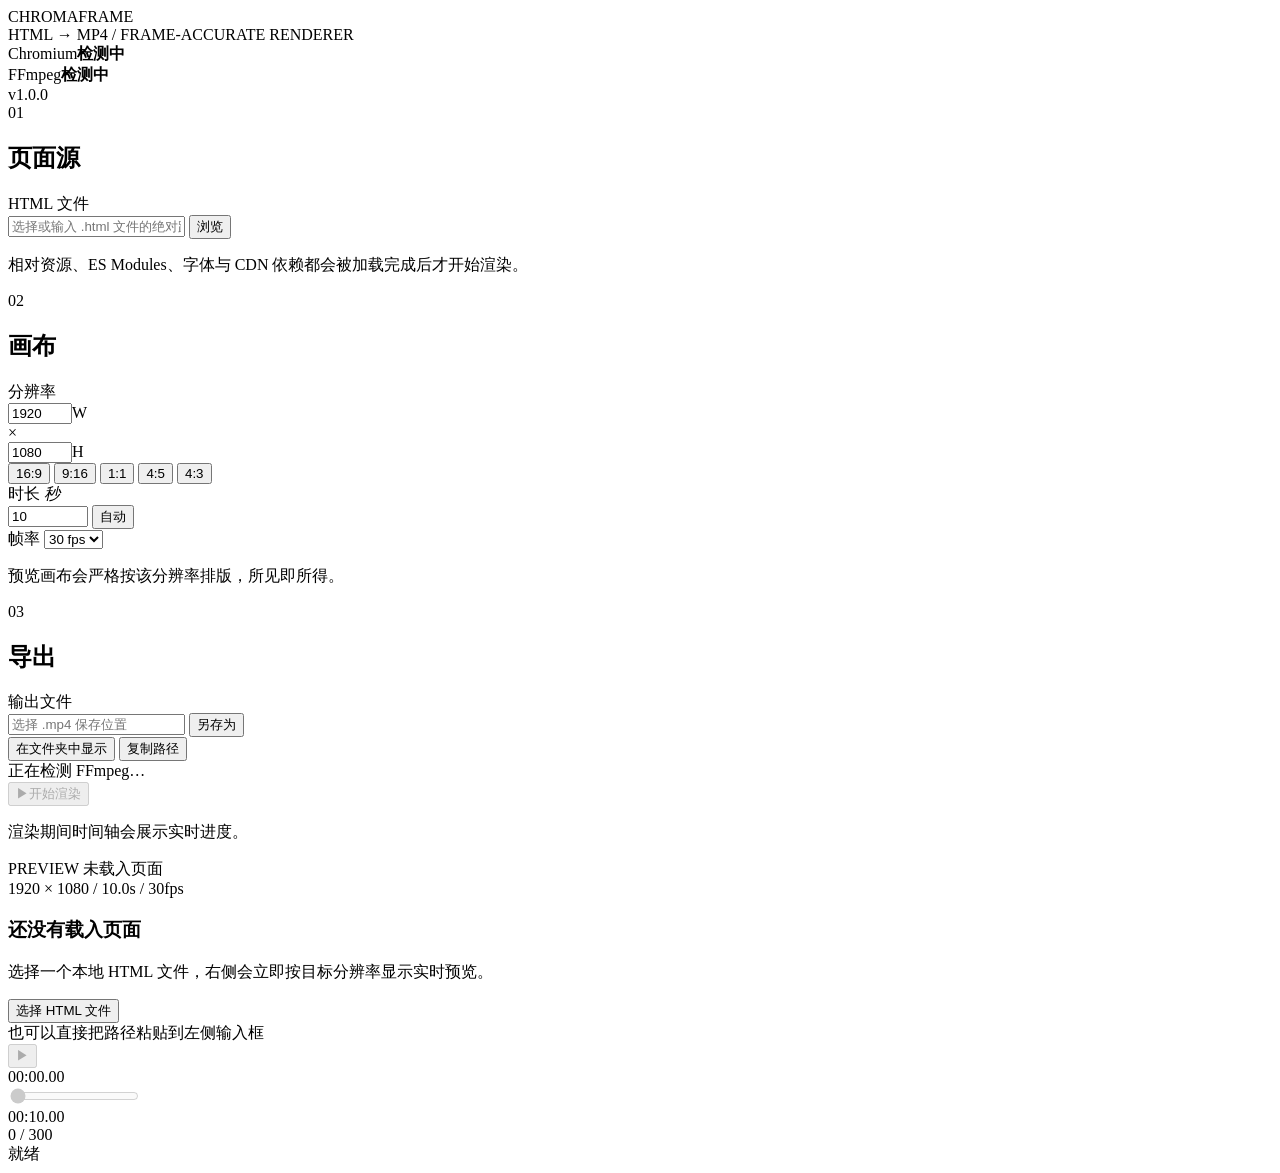
==== web/index.html @ 4ed8991b "Initial commit: Chromaframe HTML to MP4 renderer" ====
<!doctype html>
<html lang="zh-CN">
<head>
<meta charset="utf-8">
<meta name="viewport" content="width=device-width, initial-scale=1">
<title>Chromaframe</title>
<link rel="stylesheet" href="/static/style.css?v=1.0.0">
</head>
<body>
<div class="app">
  <header class="topbar">
    <div class="brand">
      <div class="mark" aria-hidden="true"><span></span><span></span><span></span></div>
      <div class="brand-text">
        <div class="brand-name">CHROMAFRAME</div>
        <div class="brand-sub">HTML → MP4 / FRAME-ACCURATE RENDERER</div>
      </div>
    </div>
    <div class="top-status">
      <div class="chip" id="chromeChip" title="用于预览和逐帧渲染的浏览器">
        <i class="dot"></i><span class="chip-label">Chromium</span><b id="chromeText">检测中</b>
      </div>
      <div class="chip" id="ffmpegChip" title="用于编码 H.264 MP4">
        <i class="dot"></i><span class="chip-label">FFmpeg</span><b id="ffmpegText">检测中</b>
      </div>
      <div class="chip version" id="versionChip">v1.0.0</div>
    </div>
  </header>

  <main class="workspace">
    <aside class="sidebar">
      <section class="panel">
        <div class="panel-head">
          <span class="index">01</span>
          <h2>页面源</h2>
        </div>
        <label class="field">
          <span class="label">HTML 文件</span>
          <div class="input-row">
            <input id="htmlPath" class="text-input" type="text" spellcheck="false" placeholder="选择或输入 .html 文件的绝对路径">
            <button class="btn ghost" id="browseHtml" type="button">浏览</button>
          </div>
        </label>
        <p class="hint" id="htmlHint">相对资源、ES Modules、字体与 CDN 依赖都会被加载完成后才开始渲染。</p>
      </section>

      <section class="panel">
        <div class="panel-head">
          <span class="index">02</span>
          <h2>画布</h2>
        </div>
        <label class="field">
          <span class="label">分辨率</span>
          <div class="res-row">
            <div class="num-wrap"><input id="width" class="num-input" type="number" min="64" max="7680" step="2" value="1920"><span class="unit">W</span></div>
            <span class="times">×</span>
            <div class="num-wrap"><input id="height" class="num-input" type="number" min="64" max="7680" step="2" value="1080"><span class="unit">H</span></div>
          </div>
        </label>
        <div class="ratio-row" id="ratioRow">
          <button class="ratio" data-w="1920" data-h="1080" type="button">16:9</button>
          <button class="ratio" data-w="1080" data-h="1920" type="button">9:16</button>
          <button class="ratio" data-w="1080" data-h="1080" type="button">1:1</button>
          <button class="ratio" data-w="1080" data-h="1350" type="button">4:5</button>
          <button class="ratio" data-w="1440" data-h="1080" type="button">4:3</button>
        </div>
        <div class="split-row">
          <label class="field compact">
            <span class="label">时长 <em>秒</em></span>
            <div class="input-row tight">
              <input id="duration" class="num-input wide" type="number" min="0.1" max="3600" step="0.1" value="10">
              <button class="btn tiny" id="autoDuration" type="button" title="向页面询问动画时长">自动</button>
            </div>
          </label>
          <label class="field compact">
            <span class="label">帧率</span>
            <select id="fps" class="select-input">
              <option value="24">24 fps</option>
              <option value="25">25 fps</option>
              <option value="30" selected>30 fps</option>
              <option value="50">50 fps</option>
              <option value="60">60 fps</option>
            </select>
          </label>
        </div>
        <p class="hint">预览画布会严格按该分辨率排版，所见即所得。</p>
      </section>

      <section class="panel grow">
        <div class="panel-head">
          <span class="index">03</span>
          <h2>导出</h2>
        </div>
        <label class="field">
          <span class="label">输出文件</span>
          <div class="input-row">
            <input id="output" class="text-input" type="text" spellcheck="false" placeholder="选择 .mp4 保存位置">
            <button class="btn ghost" id="browseOutput" type="button">另存为</button>
          </div>
        </label>
        <div class="mini-actions">
          <button class="linkish" id="revealOutput" type="button">在文件夹中显示</button>
          <span class="mini-sep"></span>
          <button class="linkish" id="copyPath" type="button">复制路径</button>
        </div>

        <div class="ffmpeg-card" id="ffmpegCard">
          <div class="ffmpeg-head">
            <span class="dot" id="ffmpegDot"></span>
            <span id="ffmpegCardText">正在检测 FFmpeg…</span>
          </div>
          <div class="ffmpeg-progress" id="ffmpegProgress" hidden><div class="ffmpeg-progress-fill" id="ffmpegProgressFill"></div></div>
          <div class="ffmpeg-foot" id="ffmpegFoot"></div>
        </div>

        <div class="action-block">
          <button class="btn primary" id="renderBtn" type="button" disabled>
            <span class="btn-icon">▶</span><span id="renderBtnText">开始渲染</span>
          </button>
          <button class="btn danger" id="cancelBtn" type="button" hidden>取消渲染</button>
          <p class="action-note" id="actionNote">渲染期间时间轴会展示实时进度。</p>
        </div>
      </section>
    </aside>

    <section class="stage-panel">
      <div class="stage-head">
        <div class="stage-title">
          <span class="live-dot" id="liveDot"></span>
          <span id="stageBadge">PREVIEW</span>
          <span class="stage-sep"></span>
          <span class="stage-name" id="stageName">未载入页面</span>
        </div>
        <div class="stage-meta">
          <span id="resolutionText">1920 × 1080</span>
          <span class="meta-sep">/</span>
          <span id="durationText">10.0s</span>
          <span class="meta-sep">/</span>
          <span id="fpsText">30fps</span>
        </div>
      </div>

      <div class="stage" id="stage">
        <div class="stage-bg" aria-hidden="true"></div>
        <div class="empty-state" id="emptyState">
          <div class="empty-icon"><span></span><span></span><span></span></div>
          <h3>还没有载入页面</h3>
          <p>选择一个本地 HTML 文件，右侧会立即按目标分辨率显示实时预览。</p>
          <button class="btn primary slim" id="emptyPick" type="button">选择 HTML 文件</button>
          <div class="empty-tip">也可以直接把路径粘贴到左侧输入框</div>
        </div>

        <div class="canvas-frame" id="canvasFrame" hidden>
          <iframe id="preview" title="HTML 预览" allow="autoplay; fullscreen" referrerpolicy="no-referrer"></iframe>
          <img id="renderFrame" alt="渲染帧" hidden>
          <div class="render-scan" id="renderScan" hidden></div>
          <div class="frame-badge" id="frameBadge" hidden><span class="rec"></span>RENDERING</div>
        </div>

        <div class="stage-corner tl"></div><div class="stage-corner tr"></div>
        <div class="stage-corner bl"></div><div class="stage-corner br"></div>
      </div>

      <div class="timeline">
        <button class="play-btn" id="playBtn" type="button" aria-label="播放/暂停" disabled>
          <span id="playIcon">▶</span>
        </button>
        <div class="time-code" id="curTime">00:00.00</div>
        <div class="scrub-wrap">
          <input id="scrub" class="scrub" type="range" min="0" max="10000" step="1" value="0" disabled>
          <div class="scrub-track-fill" id="scrubFill"></div>
        </div>
        <div class="time-code muted" id="totalTime">00:10.00</div>
        <div class="frame-count" id="frameCount">0 / 300</div>
      </div>

      <div class="status-line">
        <div class="status-left"><span class="status-dot" id="statusDot"></span><span id="stageText">就绪</span></div>
        <div class="status-right">
          <span id="progressText"></span>
          <button class="linkish light" id="openOutputBtn" type="button" hidden>打开视频</button>
        </div>
      </div>
    </section>
  </main>
</div>

<div class="toasts" id="toasts"></div>
<script src="/static/app.js?v=1.0.0"></script>
</body>
</html>
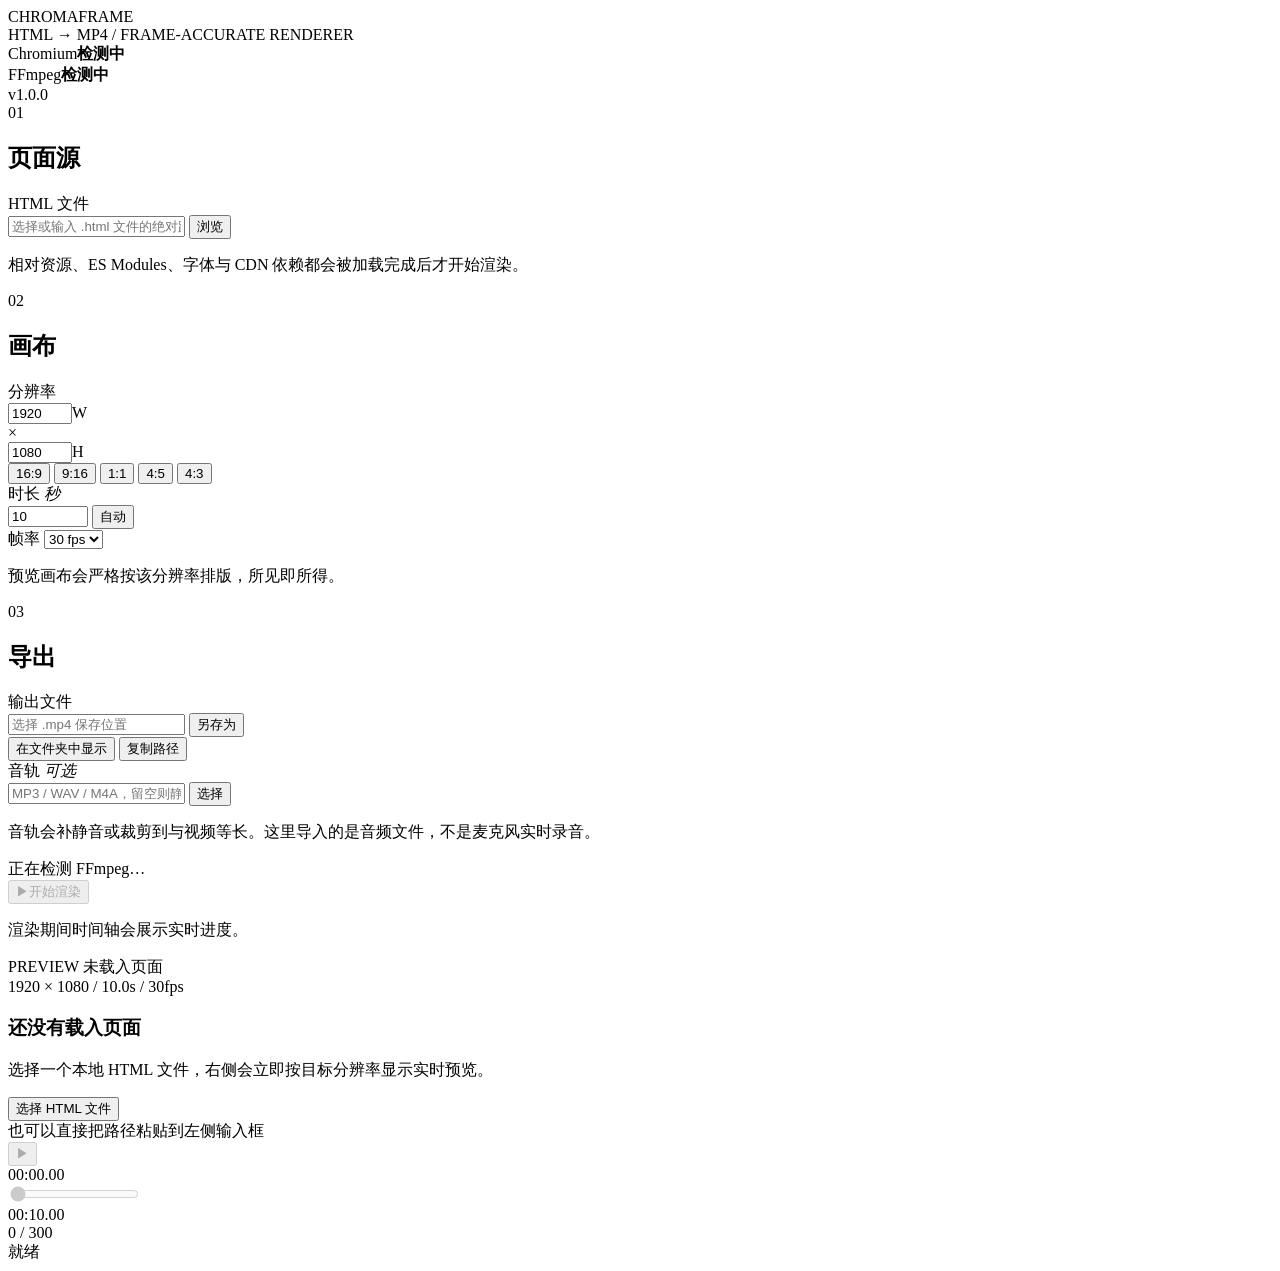
==== commit a13b0943: "Add three.js demo and optional audio track support" ====
--- a/web/index.html
+++ b/web/index.html
@@ -104,6 +104,15 @@
           <button class="linkish" id="copyPath" type="button">复制路径</button>
         </div>
 
+        <label class="field">
+          <span class="label">音轨 <em class="label-optional">可选</em></span>
+          <div class="input-row">
+            <input id="audio" class="text-input" type="text" spellcheck="false" placeholder="MP3 / WAV / M4A，留空则静音">
+            <button class="btn ghost" id="browseAudio" type="button">选择</button>
+          </div>
+        </label>
+        <p class="hint">音轨会补静音或裁剪到与视频等长。这里导入的是音频文件，不是麦克风实时录音。</p>
+
         <div class="ffmpeg-card" id="ffmpegCard">
           <div class="ffmpeg-head">
             <span class="dot" id="ffmpegDot"></span>
